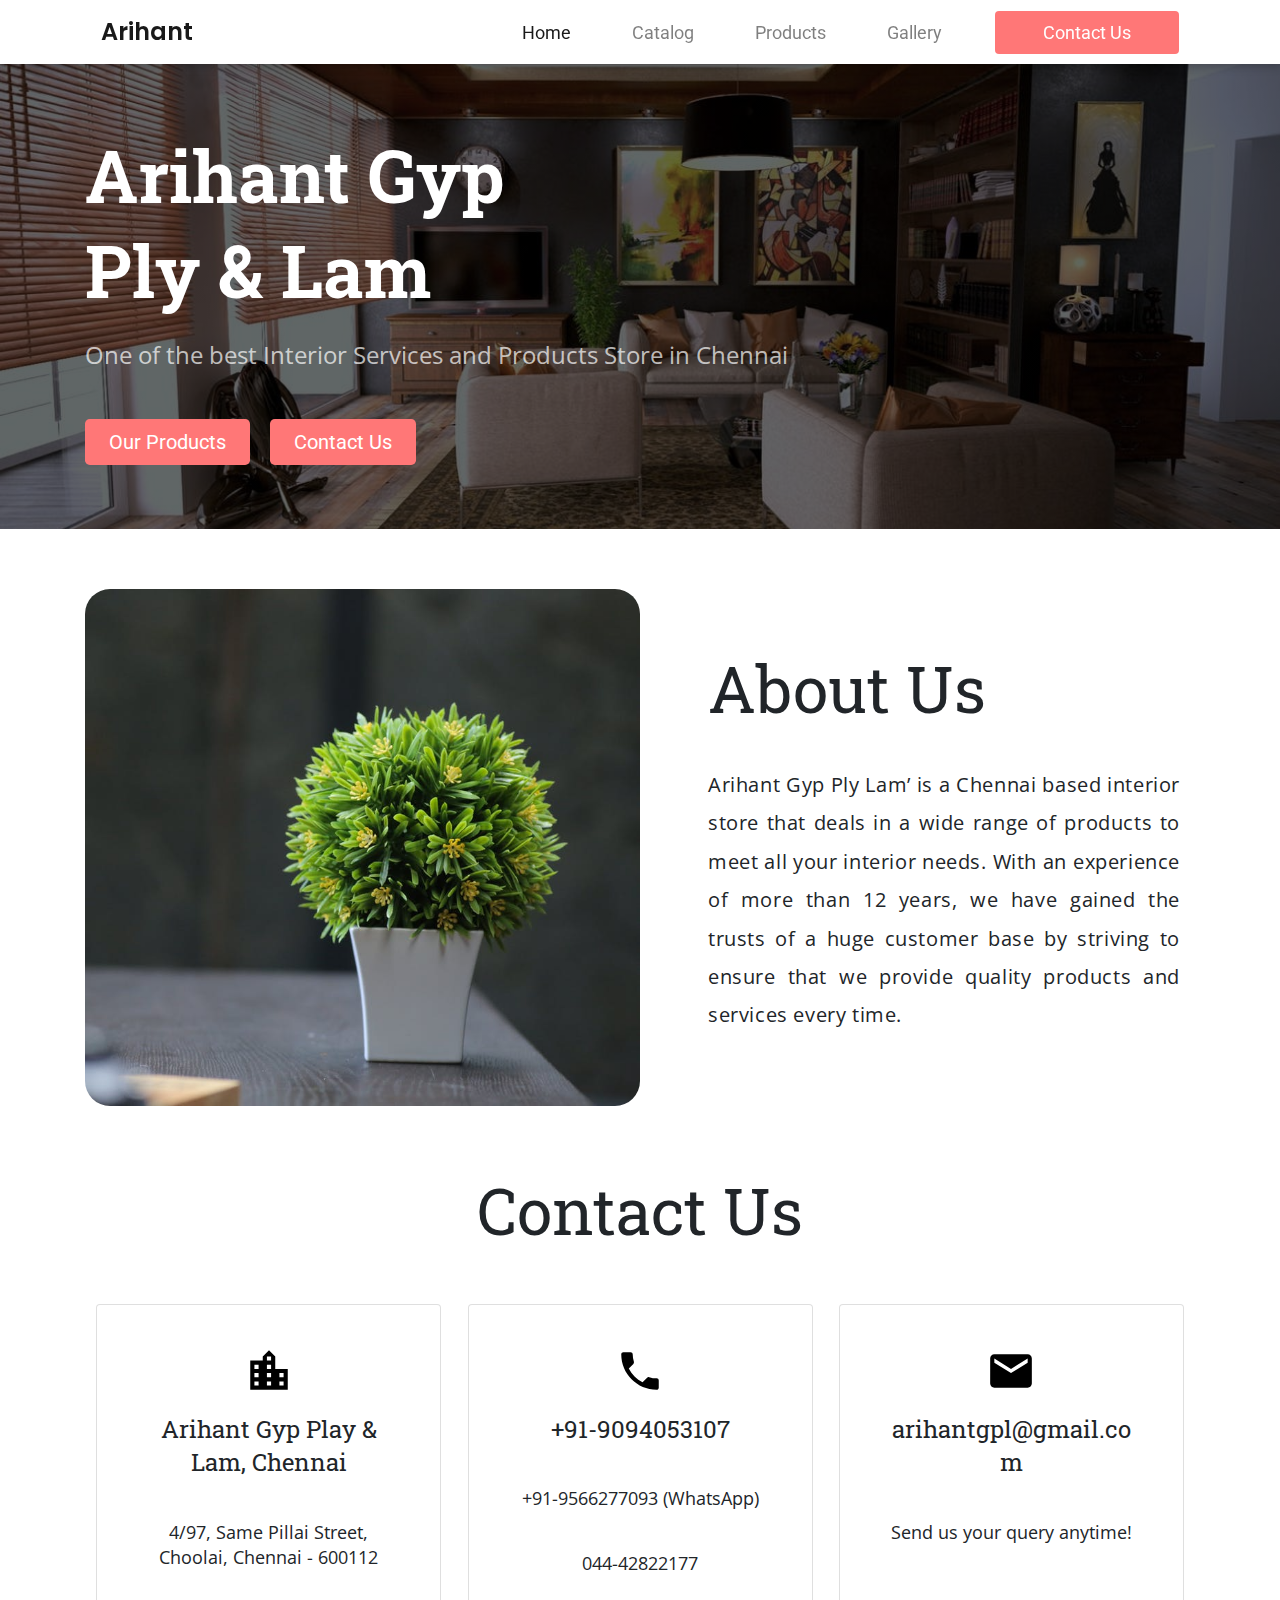
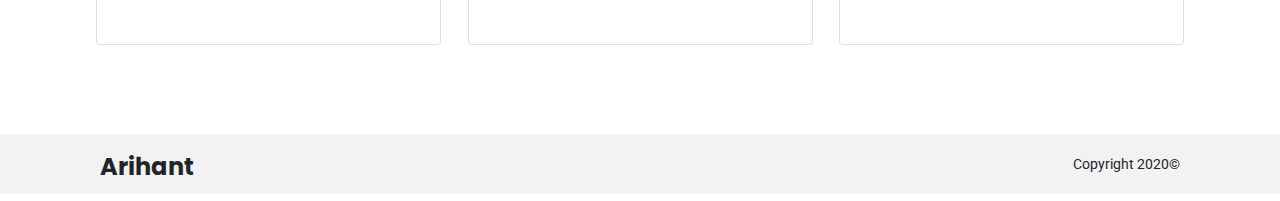
==== index.html @ beac8f0b "Pushing files as it it" ====
<!DOCTYPE html>
<html lang="en">
<head>
    <meta charset="UTF-8">
    <meta name="viewport" content="width=device-width, initial-scale=1.0">
    <link rel="stylesheet" href="styles/css-reset.css">
    <link href="https://fonts.googleapis.com/css?family=Open+Sans:400,600|Poppins:400,600|Roboto|Roboto+Slab:400,700&display=swap" rel="stylesheet">
    <link rel="stylesheet" href="https://stackpath.bootstrapcdn.com/bootstrap/4.4.1/css/bootstrap.min.css" integrity="sha384-Vkoo8x4CGsO3+Hhxv8T/Q5PaXtkKtu6ug5TOeNV6gBiFeWPGFN9MuhOf23Q9Ifjh" crossorigin="anonymous">
    <link rel="stylesheet" href="styles/style.css">
    <title>Arihant Gyp Play & Lam</title>
</head>
<body>
    <div class="header-container sticky-top">
            <div class="container">
            <nav class="navbar navbar-expand-lg navbar-light">
                <a class="navbar-brand" href="">Arihant</a>
                <button class="navbar-toggler" type="button" data-toggle="collapse" data-target="#navbarNavDropdown" aria-controls="navbarNavDropdown" aria-expanded="false" aria-label="Toggle navigation">
                  <span class="navbar-toggler-icon"></span>
                </button>
                <div class="collapse navbar-collapse" id="navbarNavDropdown">
                  <ul class="navbar-nav float-right ml-auto">
                    <li class="nav-item active">
                      <a class="nav-link" href="">Home <span class="sr-only">(current)</span></a>
                    </li>
                    <li class="nav-item">
                      <a class="nav-link" href="catalog.html">Catalog</a>
                    </li>
                    <li class="nav-item">
                      <a class="nav-link" href="products.html">Products</a>
                    </li>
                    <li class="nav-item">
                        <a class="nav-link" href="gallery.html">Gallery</a>
                    </li>
                    <li class="nav-item">
                        <a class="nav-link btn text-white px-5" href="#contact-us">Contact Us</a>
                    </li>
                  </ul>
                </div>
              </nav>
            </div>
    </div>
              
    <div class="jumbotron">
        <div class="container">
            <h1 class="display-4 banner-text">Arihant Gyp Ply & Lam</h1>
            <p class="lead">One of the best Interior Services and Products Store in Chennai</p>
            <a class="btn btn-lg px-4 mr-3 mt-3" href="products.html" role="button">Our Products</a>
            <a class="btn btn-lg px-4 mt-3" href="#contact-us" role="button">Contact Us</a>
        </div>
    </div>

    <div class="container">
        <div class="media row">
            <div class="about-img col-12 col-md-4 col-lg-6 img-fluid">

            </div>
            <div class="media-body col-12 col-md-8 col-lg-6 mt-auto">
              <h5>About Us</h5>
              <p>
              Arihant Gyp Ply Lam’ is a Chennai based interior store that deals in a wide range of products to meet all your interior needs. With an experience of more than 12 years, we have gained the trusts of a huge customer base by striving to ensure that we provide quality products and services every time.
            </p>
            </div>
        </div>


        <div class="contact-us mt-5" id="contact-us">
            <div class="contact-heading">Contact Us</div>
            <div class="row">
                <div class="card mt-5">
                    <div class="card-body">
                      <img src="images/location_city-24px.svg" alt="">
                      <h6 class="card-subtitle mb-2">Arihant Gyp Play & Lam, Chennai</h6>
                      <p class="card-text">4/97, Same Pillai Street, Choolai, Chennai - 600112</p>
                    </div>
                </div>
                <div class="card mt-5">
                    <div class="card-body">
                      <img src="images/local_phone-24px.svg" alt="">
                      <h6 class="card-subtitle mb-2">+91-9094053107</h6>
                      <p class="card-text">+91-9566277093 (WhatsApp)
                      </p>
                    <p class="card-text">044-42822177</p>
                    </div>
                </div>
                <div class="card mt-5">
                    <div class="card-body">
                      <img src="images/email-24px.svg" alt="">
                      <h6 class="card-subtitle mb-2">arihantgpl@gmail.com</h6>
                      <p class="card-text">Send us your query anytime!</p>
                    </div>
                </div>
            </div>
        </div>

    </div>

    <div class="footer-container">
        <div class="container">
            <footer>
                <p class="footerLogo">Arihant</p>
                <p class="copyright">Copyright 2020©</p>
            </footer>
        </div>
    </div>

    <script src="https://code.jquery.com/jquery-3.4.1.slim.min.js" integrity="sha384-J6qa4849blE2+poT4WnyKhv5vZF5SrPo0iEjwBvKU7imGFAV0wwj1yYfoRSJoZ+n" crossorigin="anonymous"></script>
    <script src="https://cdn.jsdelivr.net/npm/popper.js@1.16.0/dist/umd/popper.min.js" integrity="sha384-Q6E9RHvbIyZFJoft+2mJbHaEWldlvI9IOYy5n3zV9zzTtmI3UksdQRVvoxMfooAo" crossorigin="anonymous"></script>
    <script src="https://stackpath.bootstrapcdn.com/bootstrap/4.4.1/js/bootstrap.min.js" integrity="sha384-wfSDF2E50Y2D1uUdj0O3uMBJnjuUD4Ih7YwaYd1iqfktj0Uod8GCExl3Og8ifwB6" crossorigin="anonymous"></script>
</body>
</html>
---- styles/style.css ----
.container{
    margin: 0 auto;
}
.header-container{
    box-shadow: 0px 1px 10px rgba(0, 0, 0, 0.25);
    background-color: #ffffff;
}

nav{
    max-width: 1196px;
    height: 64px;
    margin: 0 auto;
    display: flex;
    justify-content: space-between;
}

.navbar-brand{
    font-family: 'Poppins', sans-serif;
    font-style: normal;
    font-weight: 600;
    font-size: 24px;
    line-height: 36px;
}

.nav-link{
    text-decoration: none;
    color: #000000;
    font-family: 'Roboto', sans-serif;
    margin-left: 45px;
    font-size: 18px;
}

.btn{
    background-color: #FF7777;
    padding-right: 5px;
    padding-left: 5px;
    border: none;
}

.btn:hover{
    background-color: #FF7777;
}

.jumbotron{
    background: linear-gradient(0deg, rgba(0, 0, 0, 0.6), rgba(0, 0, 0, 0.6)), url(../images/background.jpeg);
    background-position: center;
    background-repeat: no-repeat;
    background-size: cover;
    border-radius: 0px;
}

.jumbotron a{
    color: white;
}

.display-4{
    max-width: 430px;
    font-family: Roboto Slab;
    font-style: normal;
    font-weight: bold;
    font-size: 72px;
    line-height: 95px;
    color: #ffffff;
    margin-bottom: 20px;
}

.lead{
    font-family: Open Sans;
    font-style: normal;
    font-weight: normal;
    font-size: 24px;
    line-height: 33px;
    color: rgba(255, 255, 255, 0.7);
    margin-bottom: 32px;
}

.about-img{
    max-width: 620px;
    height: 517px;
    min-height: 100px;
    border-radius: 25px;
    background: url(../images/aboutus.jpeg);
    background-position: right;
    background-size: cover;
}

.media{
    margin: 60px auto;
}

.media-body{
    margin-top: auto;
    margin-bottom: auto;
    padding-left: 20px;
    margin-left: 48px;
}

.media-body h5{
    font-family: Roboto Slab;
    font-style: normal;
    font-weight: normal;
    font-size: 64px;
    line-height: 140.62%;
    margin-bottom: 32px;
}

.media-body p{
    font-family: Open Sans;
    font-style: normal;
    font-weight: normal;
    font-size: 20px;
    line-height: 192.62%;
    text-align: justify;
    letter-spacing: 0.03em;
}

.contact-heading{
    text-align: center;
    font-family: Roboto Slab;
    font-style: normal;
    font-weight: normal;
    font-size: 64px;
    line-height: 140.62%;
}
.contact-us{
    margin-bottom: 89px;
}

.row{
    display: flex;
    justify-content: space-evenly;
    align-items: center;
}

.card{
    width: 345px;
    height: 341px;
    text-align: center;
}

.card:hover{
    box-shadow: 4px 4px 10px rgba(0, 0, 0, 0.25);
}

.card-body{
    padding: 40px 50px 77px 50px;
}

.card img{
    width: 50px;
    height: 52px;
}

.card h6{
    margin-top: 16px;
    font-family: Roboto Slab;
    font-style: normal;
    font-weight: normal;
    font-size: 24px;
    line-height: 140.62%;
}

.card p{
    margin-top: 40px;
    font-family: Open Sans;
    font-style: normal;
    font-weight: normal;
    font-size: 18px;
    line-height: 140.62%;
    text-align: center;
}

.footer-container{
    height: 60px;
    background-color: #f2f2f2;
}

footer{
    display: flex;
    justify-content: space-between;
}

.footerLogo{
    font-family: Poppins;
    font-style: normal;
    font-weight: bold;
    font-size: 24px;
    margin-left: 15px;
    margin-top: 15px;
}

.footer-data{
    display: flex;
    justify-content: space-between;
}

.copyright{
    font-family: Roboto;
    font-style: normal;
    font-weight: normal;
    font-size: 14px;
    margin-right: 15px;
    margin-top: 20px;
}

.head-title{
    font-family: Roboto Slab;
    font-style: normal;
    font-weight: bold;
    font-size: 64px;
    line-height: 140.62%;
    padding-top: 128px;
}

hr{
    background-color: #FF7777;
    margin-top: 64px;
}

@media (max-width: 768px){

    .nav-item{
        background-color: #ffffff;
        text-align: center;
    }

    .nav-link{
        margin-left: 0px;
        font-size: 18px;
        border-bottom: 1px solid black;
        padding-left: 50px 20px;
    }

    .media-body{
        margin-left: 24px;
    }
    
    .media-body h5{
        font-size: 48px;
    }
    
    .media-body p{
        font-size: 16px;
        line-height: 192.62%;
        text-align: justify;
        letter-spacing: 0.03em;
    }

    .about-img{
        height: 300px;
    }
}

@media(max-width: 425px){
    .display-4{
        font-size: 48px;
        line-height: 65px;
    }

    .lead{
        font-size: 18px;
    }

    .about-img{
        margin-bottom: 32px;
    }

    .media-body{
        text-align: center;
        margin:0;
    }

    .contact-heading{
        font-size: 48px;
    }

    .header-title{
        text-align: center;
    }
}
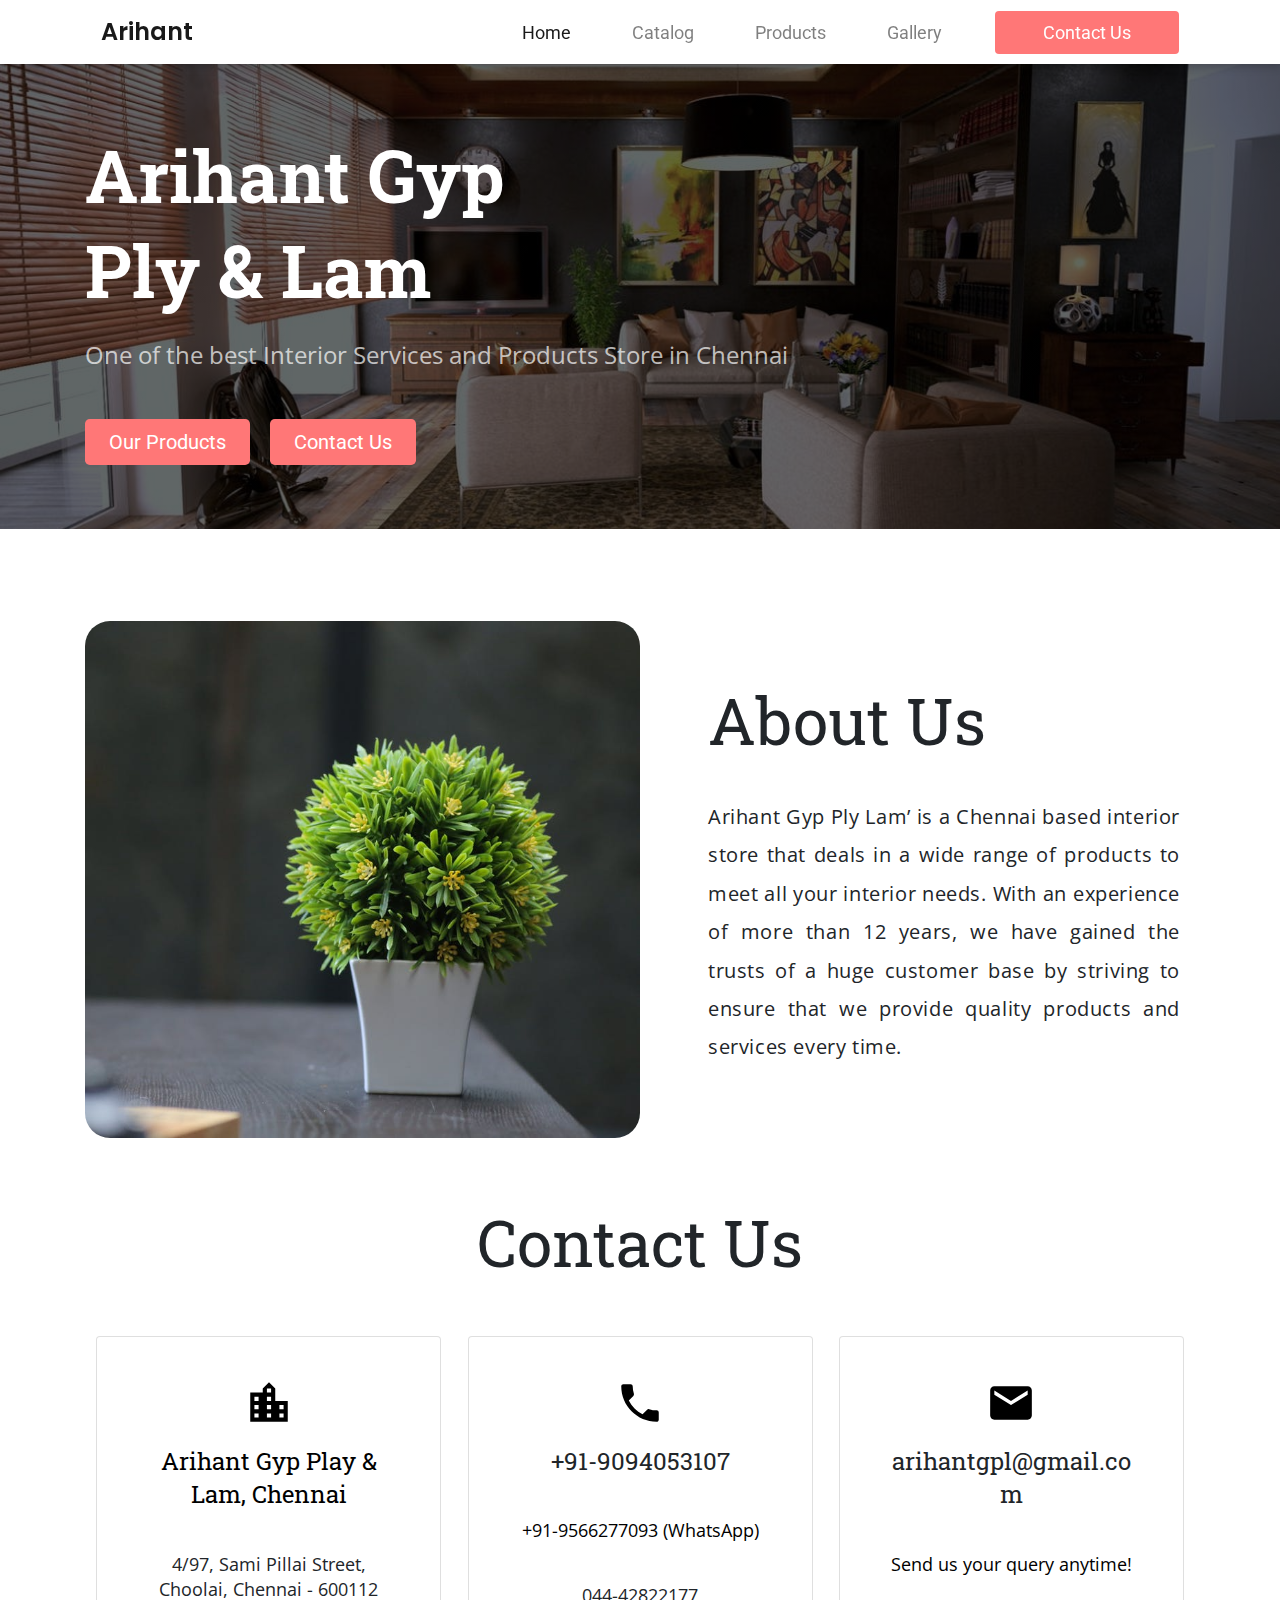
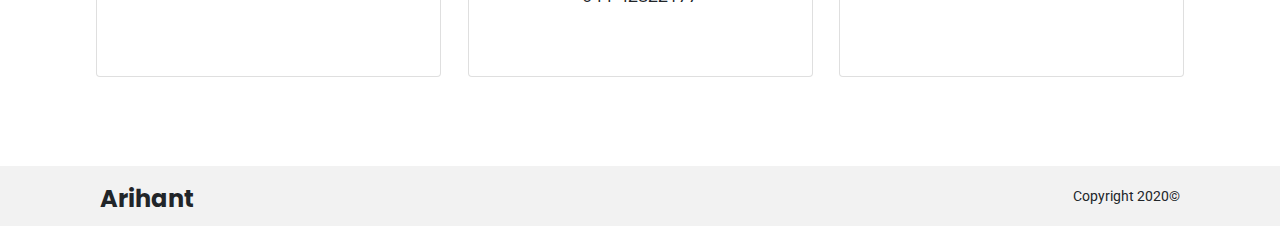
==== commit c8ab2ee0: "Major finishes changed product page background" ====
--- a/index.html
+++ b/index.html
@@ -2,12 +2,13 @@
 <html lang="en">
 <head>
     <meta charset="UTF-8">
+    <meta name="description" content="ALL YOUR INTERIOR NEEDS UNDER ONE ROOF AT VERY LESS PRICE AND VAST OPTIONS.">
     <meta name="viewport" content="width=device-width, initial-scale=1.0">
     <link rel="stylesheet" href="styles/css-reset.css">
     <link href="https://fonts.googleapis.com/css?family=Open+Sans:400,600|Poppins:400,600|Roboto|Roboto+Slab:400,700&display=swap" rel="stylesheet">
     <link rel="stylesheet" href="https://stackpath.bootstrapcdn.com/bootstrap/4.4.1/css/bootstrap.min.css" integrity="sha384-Vkoo8x4CGsO3+Hhxv8T/Q5PaXtkKtu6ug5TOeNV6gBiFeWPGFN9MuhOf23Q9Ifjh" crossorigin="anonymous">
     <link rel="stylesheet" href="styles/style.css">
-    <title>Arihant Gyp Play & Lam</title>
+    <title>Arihant Gyp Ply & Lam</title>
 </head>
 <body>
     <div class="header-container sticky-top">
@@ -39,14 +40,34 @@
               </nav>
             </div>
     </div>
-              
-    <div class="jumbotron">
-        <div class="container">
-            <h1 class="display-4 banner-text">Arihant Gyp Ply & Lam</h1>
-            <p class="lead">One of the best Interior Services and Products Store in Chennai</p>
-            <a class="btn btn-lg px-4 mr-3 mt-3" href="products.html" role="button">Our Products</a>
-            <a class="btn btn-lg px-4 mt-3" href="#contact-us" role="button">Contact Us</a>
+
+    <div id="carouselExampleSlidesOnly" class="carousel slide" data-ride="carousel">
+      <div class="carousel-inner">
+        <div class="carousel-item jumbotron active">
+            <div class="container">
+              <h1 class="display-4 banner-text">Arihant Gyp Ply & Lam</h1>
+              <p class="lead">One of the best Interior Services and Products Store in Chennai</p>
+              <a class="btn btn-lg px-4 mr-3 mt-3" href="products.html" role="button">Our Products</a>
+              <a class="btn btn-lg px-4 mt-3" href="#contact-us" role="button">Contact Us</a>
+            </div>
         </div>
+        <div class="carousel-item jumbotron background-2">
+          <div class="container">
+              <h1 class="display-4 banner-text">"Your Home should tell the story of who you are, and be a Collection of what you Love"</h1>
+              <p class="lead">One of the best Interior Services and Products Store in Chennai</p>
+              <a class="btn btn-lg px-4 mr-3 mt-3" href="products.html" role="button">Our Products</a>
+              <a class="btn btn-lg px-4 mt-3" href="#contact-us" role="button">Contact Us</a>
+          </div>
+        </div>
+        <div class="carousel-item jumbotron background-3">
+          <div class="container">
+              <h1 class="display-4 banner-text">"Every design choice we make has a sensual effect on us."</h1>
+              <p class="lead">One of the best Interior Services and Products Store in Chennai</p>
+              <a class="btn btn-lg px-4 mr-3 mt-3" href="products.html" role="button">Our Products</a>
+              <a class="btn btn-lg px-4 mt-3" href="#contact-us" role="button">Contact Us</a>
+          </div>
+        </div>
+      </div>
     </div>
 
     <div class="container">
@@ -64,32 +85,37 @@
 
 
         <div class="contact-us mt-5" id="contact-us">
-            <div class="contact-heading">Contact Us</div>
-            <div class="row">
-                <div class="card mt-5">
-                    <div class="card-body">
-                      <img src="images/location_city-24px.svg" alt="">
-                      <h6 class="card-subtitle mb-2">Arihant Gyp Play & Lam, Chennai</h6>
-                      <p class="card-text">4/97, Same Pillai Street, Choolai, Chennai - 600112</p>
-                    </div>
-                </div>
-                <div class="card mt-5">
-                    <div class="card-body">
-                      <img src="images/local_phone-24px.svg" alt="">
-                      <h6 class="card-subtitle mb-2">+91-9094053107</h6>
-                      <p class="card-text">+91-9566277093 (WhatsApp)
-                      </p>
-                    <p class="card-text">044-42822177</p>
-                    </div>
-                </div>
-                <div class="card mt-5">
-                    <div class="card-body">
-                      <img src="images/email-24px.svg" alt="">
-                      <h6 class="card-subtitle mb-2">arihantgpl@gmail.com</h6>
-                      <p class="card-text">Send us your query anytime!</p>
-                    </div>
-                </div>
-            </div>
+          <div class="contact-heading">Contact Us</div>
+          <div class="row">
+              <div class="card mt-5">
+                  <div class="card-body">
+                    <img src="images/location_city-24px.svg" alt="">
+                    <a href="https://www.google.com/maps/place/Arihant+Gyp+ply+%26+lam/@13.0902603,80.2678701,15z/data=!4m5!3m4!1s0x0:0x9498c5d94583067b!8m2!3d13.0902603!4d80.2678701" class="stretched-link" target="_blank"><h6 class="card-subtitle mb-2">Arihant Gyp Play & Lam, Chennai</h6>
+                    </a>
+                    <p class="card-text">4/97, Sami Pillai Street, Choolai, Chennai - 600112</p>
+                  </div>
+              </div>
+              <div class="card mt-5">
+                  <div class="card-body">
+                    <img src="images/local_phone-24px.svg" alt="">
+                    <h6 class="card-subtitle mb-2">+91-9094053107</h6>
+                    <a href="https://api.whatsapp.com/send?phone=+919566277093" class="stretched-link" target="_blank">
+                    <p class="card-text">+91-9566277093 (WhatsApp)
+                    </p>
+                  </a>
+                  <p class="card-text">044-42822177</p>
+                  </div>
+              </div>
+              <div class="card mt-5">
+                  <div class="card-body">
+                    <img src="images/email-24px.svg" alt="">
+                    <h6 class="card-subtitle mb-2">arihantgpl@gmail.com</h6>
+                    <a href="mailto:arihantgpl@gmail.com" class="stretched-link" target="_blank">
+                    <p class="card-text">Send us your query anytime!</p>
+                    </a>
+                  </div>
+              </div>
+          </div>
         </div>
 
     </div>
@@ -106,5 +132,6 @@
     <script src="https://code.jquery.com/jquery-3.4.1.slim.min.js" integrity="sha384-J6qa4849blE2+poT4WnyKhv5vZF5SrPo0iEjwBvKU7imGFAV0wwj1yYfoRSJoZ+n" crossorigin="anonymous"></script>
     <script src="https://cdn.jsdelivr.net/npm/popper.js@1.16.0/dist/umd/popper.min.js" integrity="sha384-Q6E9RHvbIyZFJoft+2mJbHaEWldlvI9IOYy5n3zV9zzTtmI3UksdQRVvoxMfooAo" crossorigin="anonymous"></script>
     <script src="https://stackpath.bootstrapcdn.com/bootstrap/4.4.1/js/bootstrap.min.js" integrity="sha384-wfSDF2E50Y2D1uUdj0O3uMBJnjuUD4Ih7YwaYd1iqfktj0Uod8GCExl3Og8ifwB6" crossorigin="anonymous"></script>
+    <script src="script.js"></script>
 </body>
 </html>--- a/styles/style.css
+++ b/styles/style.css
@@ -1,6 +1,14 @@
 .container{
     margin: 0 auto;
 }
+
+.product-background{
+    background: linear-gradient(0deg, rgba(73, 73, 73, 0.6), rgba(73, 73, 73, 0.6)), url(../images/productbackground.jpeg);
+    background-position: center;
+    background-attachment: fixed;
+    padding-bottom: 50px;
+}
+
 .header-container{
     box-shadow: 0px 1px 10px rgba(0, 0, 0, 0.25);
     background-color: #ffffff;
@@ -53,6 +61,14 @@
     color: white;
 }
 
+.background-2{
+    background: linear-gradient(0deg, rgba(0, 0, 0, 0.6), rgba(0, 0, 0, 0.6)), url(../images/background2.jpeg);
+}
+
+.background-3{
+    background: linear-gradient(0deg, rgba(0, 0, 0, 0.6), rgba(0, 0, 0, 0.6)), url(../images/background3.jpeg);
+}
+
 .display-4{
     max-width: 430px;
     font-family: Roboto Slab;
@@ -62,6 +78,18 @@
     line-height: 95px;
     color: #ffffff;
     margin-bottom: 20px;
+}
+
+.background-2 .display-4{
+    max-width: 100%;
+    font-size: 56px;
+    line-height: 65px;
+}
+
+.background-3 .display-4{
+    max-width: 100%;
+    font-size: 56px;
+    line-height: 65px;
 }
 
 .lead{
@@ -138,6 +166,11 @@
     text-align: center;
 }
 
+.card a{
+    color: #000000;
+    text-decoration: none;
+}
+
 .card:hover{
     box-shadow: 4px 4px 10px rgba(0, 0, 0, 0.25);
 }
@@ -212,9 +245,31 @@
     padding-top: 128px;
 }
 
-hr{
+.header-hr{
     background-color: #FF7777;
     margin-top: 64px;
+}
+
+/* Product Styles */
+.product-list{
+    margin-top: 48px;
+}
+
+.product-head{
+    color: white;
+}
+
+.product-list h1{
+    font-size: 40px;
+    font-family: Roboto Slab;
+    color: white;
+}
+
+.list-unstyled{
+    margin-top: 20px;
+    margin-left: 32px;
+    font-size: 24px;
+    line-height: 200%;
 }
 
 @media (max-width: 768px){
@@ -257,6 +312,18 @@
         line-height: 65px;
     }
 
+    .background-2 .display-4{
+        max-width: 100%;
+        font-size: 28px;
+        line-height: 40px;
+    }
+
+    .background-3 .display-4{
+        max-width: 100%;
+        font-size: 28px;
+        line-height: 40px;
+    }
+
     .lead{
         font-size: 18px;
     }
@@ -277,4 +344,13 @@
     .header-title{
         text-align: center;
     }
-}
+
+    /* .product-list{
+        text-align: center;
+    } */
+
+    .list-unstyled{
+        margin-top: 20px;
+        margin-left: 0px;
+    }
+}
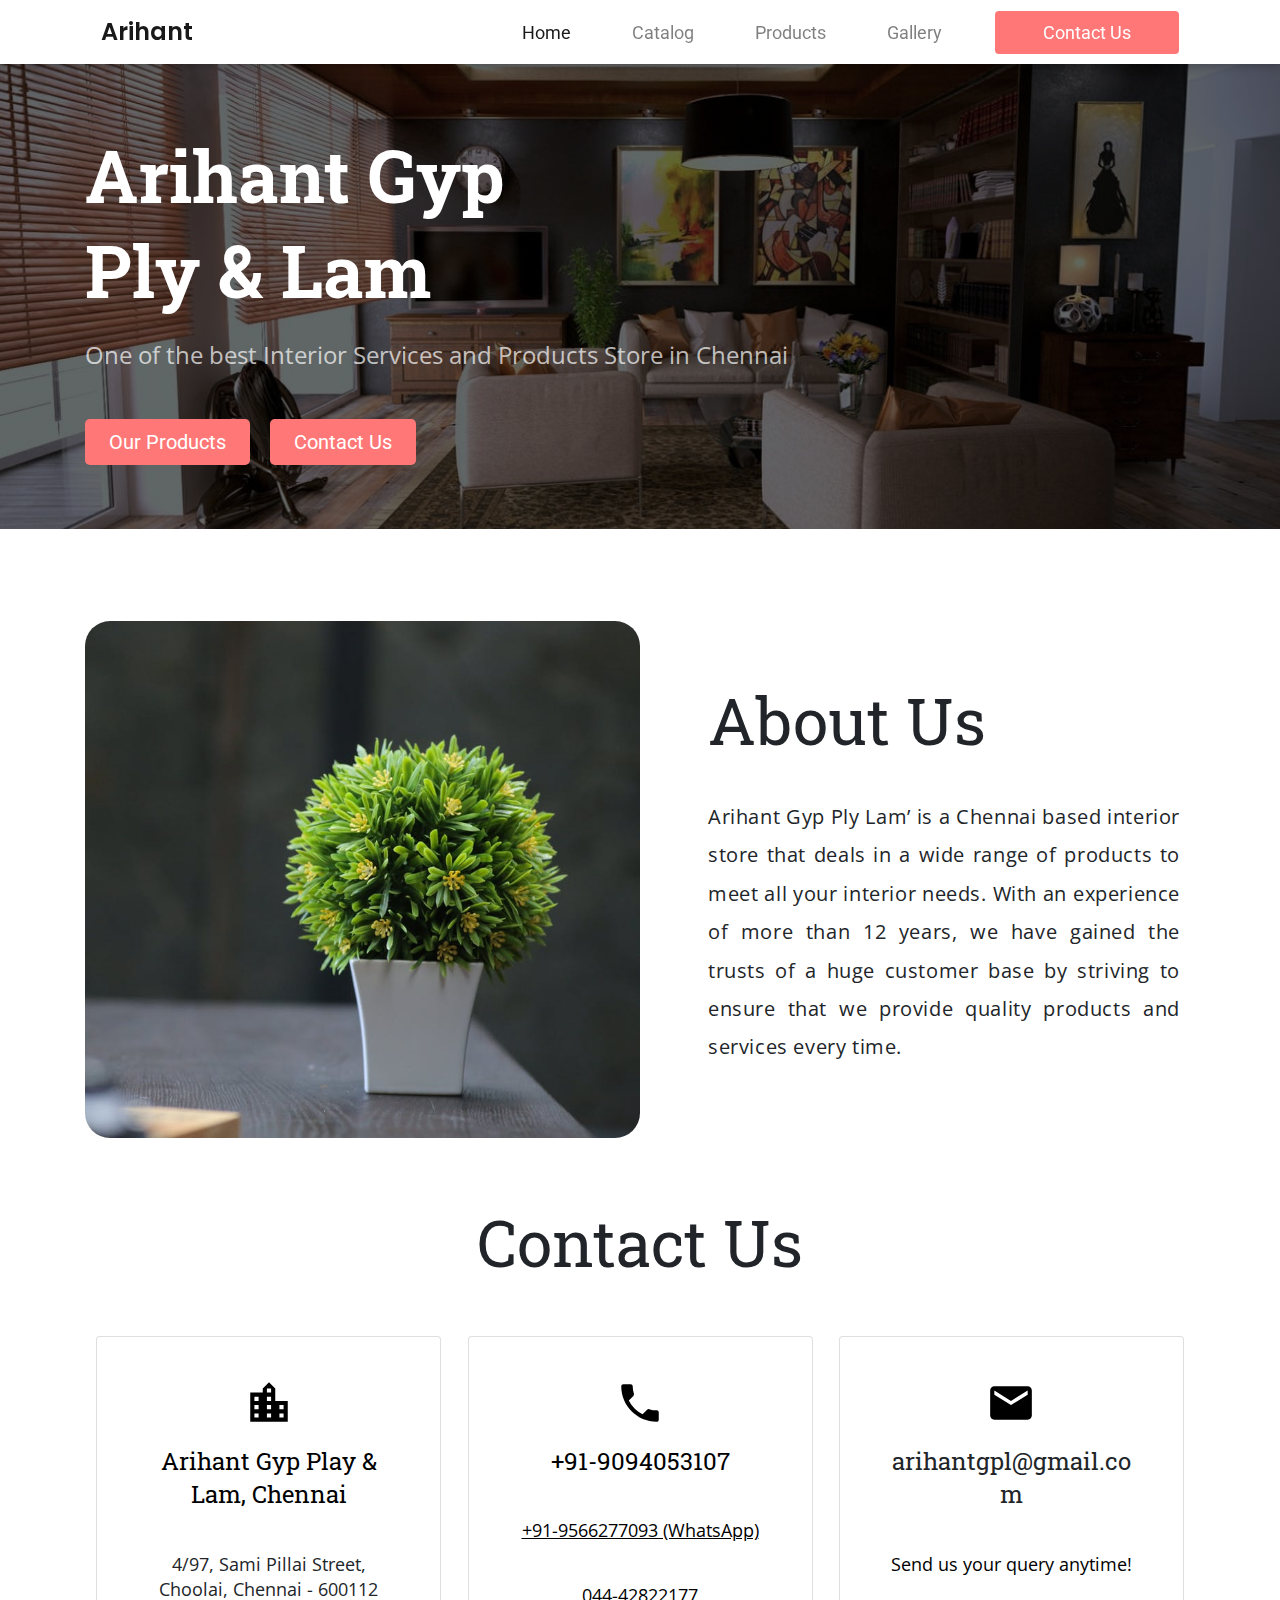
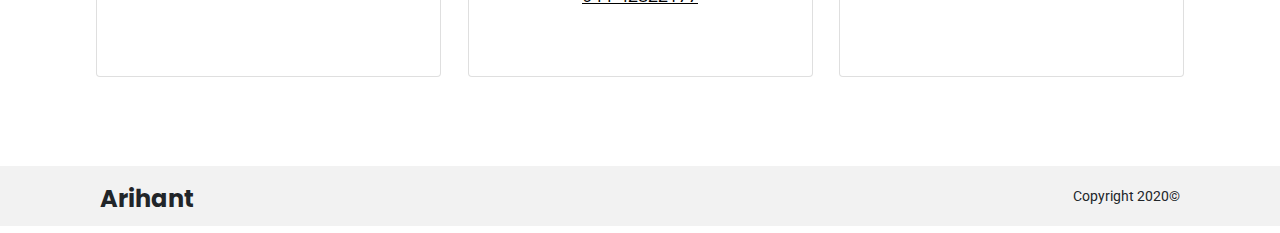
==== commit 6b6b4279: "Phone no. added" ====
--- a/index.html
+++ b/index.html
@@ -97,13 +97,17 @@
               </div>
               <div class="card mt-5">
                   <div class="card-body">
+                    <a href="tel:+919094053107">
                     <img src="images/local_phone-24px.svg" alt="">
                     <h6 class="card-subtitle mb-2">+91-9094053107</h6>
-                    <a href="https://api.whatsapp.com/send?phone=+919566277093" class="stretched-link" target="_blank">
-                    <p class="card-text">+91-9566277093 (WhatsApp)
+                    </a>
+                    <a href="https://api.whatsapp.com/send?phone=+919566277093" target="_blank">
+                    <p class="card-text whatsapp">+91-9566277093 (WhatsApp)
                     </p>
                   </a>
-                  <p class="card-text">044-42822177</p>
+                  <a href="tel:04442822177">
+                  <p class="card-text telephone">044-42822177</p>
+                  </a>
                   </div>
               </div>
               <div class="card mt-5">
--- a/styles/style.css
+++ b/styles/style.css
@@ -203,6 +203,10 @@
     text-align: center;
 }
 
+.whatsapp, .telephone{
+    text-decoration: underline;
+}
+
 .footer-container{
     height: 60px;
     background-color: #f2f2f2;
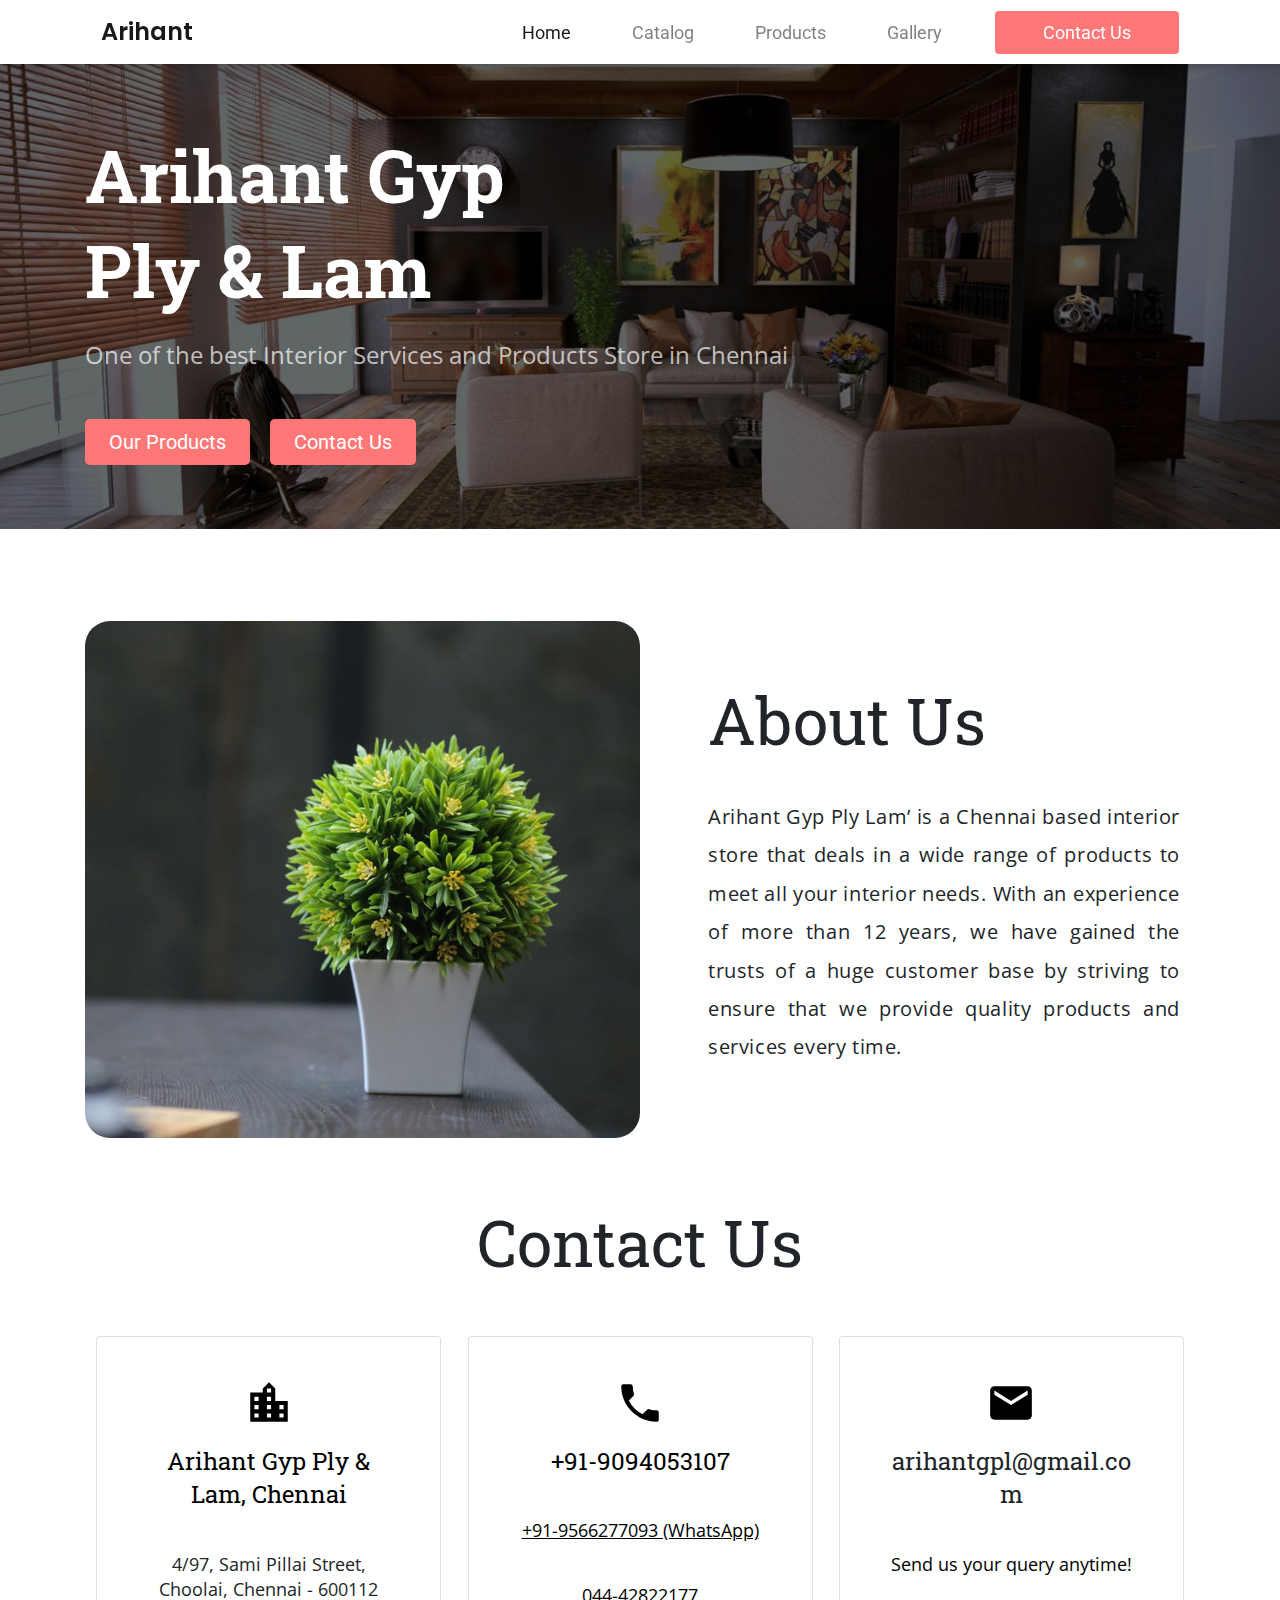
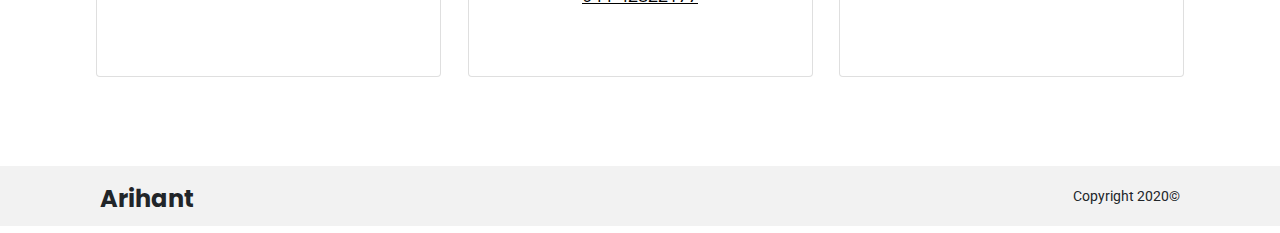
==== commit acefaea0: "spell mistakes 1" ====
--- a/index.html
+++ b/index.html
@@ -90,7 +90,7 @@
               <div class="card mt-5">
                   <div class="card-body">
                     <img src="images/location_city-24px.svg" alt="">
-                    <a href="https://www.google.com/maps/place/Arihant+Gyp+ply+%26+lam/@13.0902603,80.2678701,15z/data=!4m5!3m4!1s0x0:0x9498c5d94583067b!8m2!3d13.0902603!4d80.2678701" class="stretched-link" target="_blank"><h6 class="card-subtitle mb-2">Arihant Gyp Play & Lam, Chennai</h6>
+                    <a href="https://www.google.com/maps/place/Arihant+Gyp+ply+%26+lam/@13.0902603,80.2678701,15z/data=!4m5!3m4!1s0x0:0x9498c5d94583067b!8m2!3d13.0902603!4d80.2678701" class="stretched-link" target="_blank"><h6 class="card-subtitle mb-2">Arihant Gyp Ply & Lam, Chennai</h6>
                     </a>
                     <p class="card-text">4/97, Sami Pillai Street, Choolai, Chennai - 600112</p>
                   </div>
